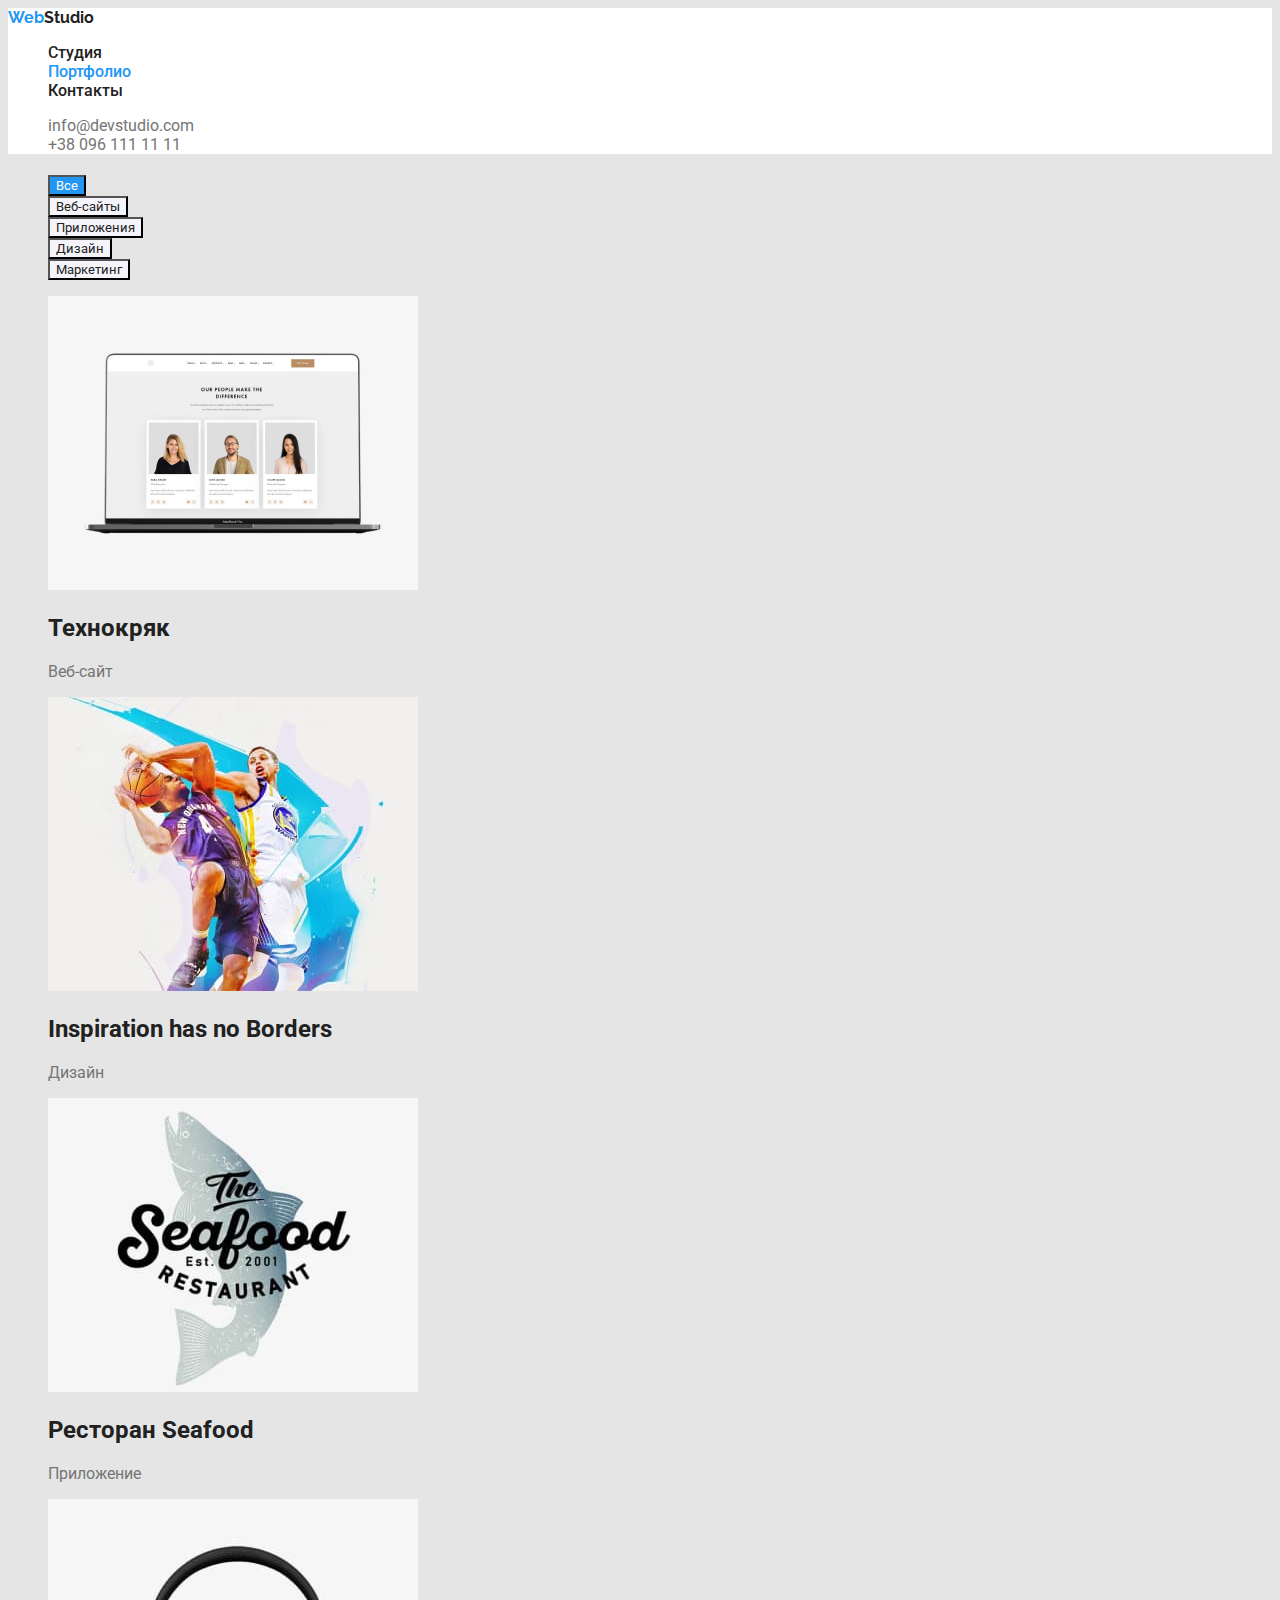
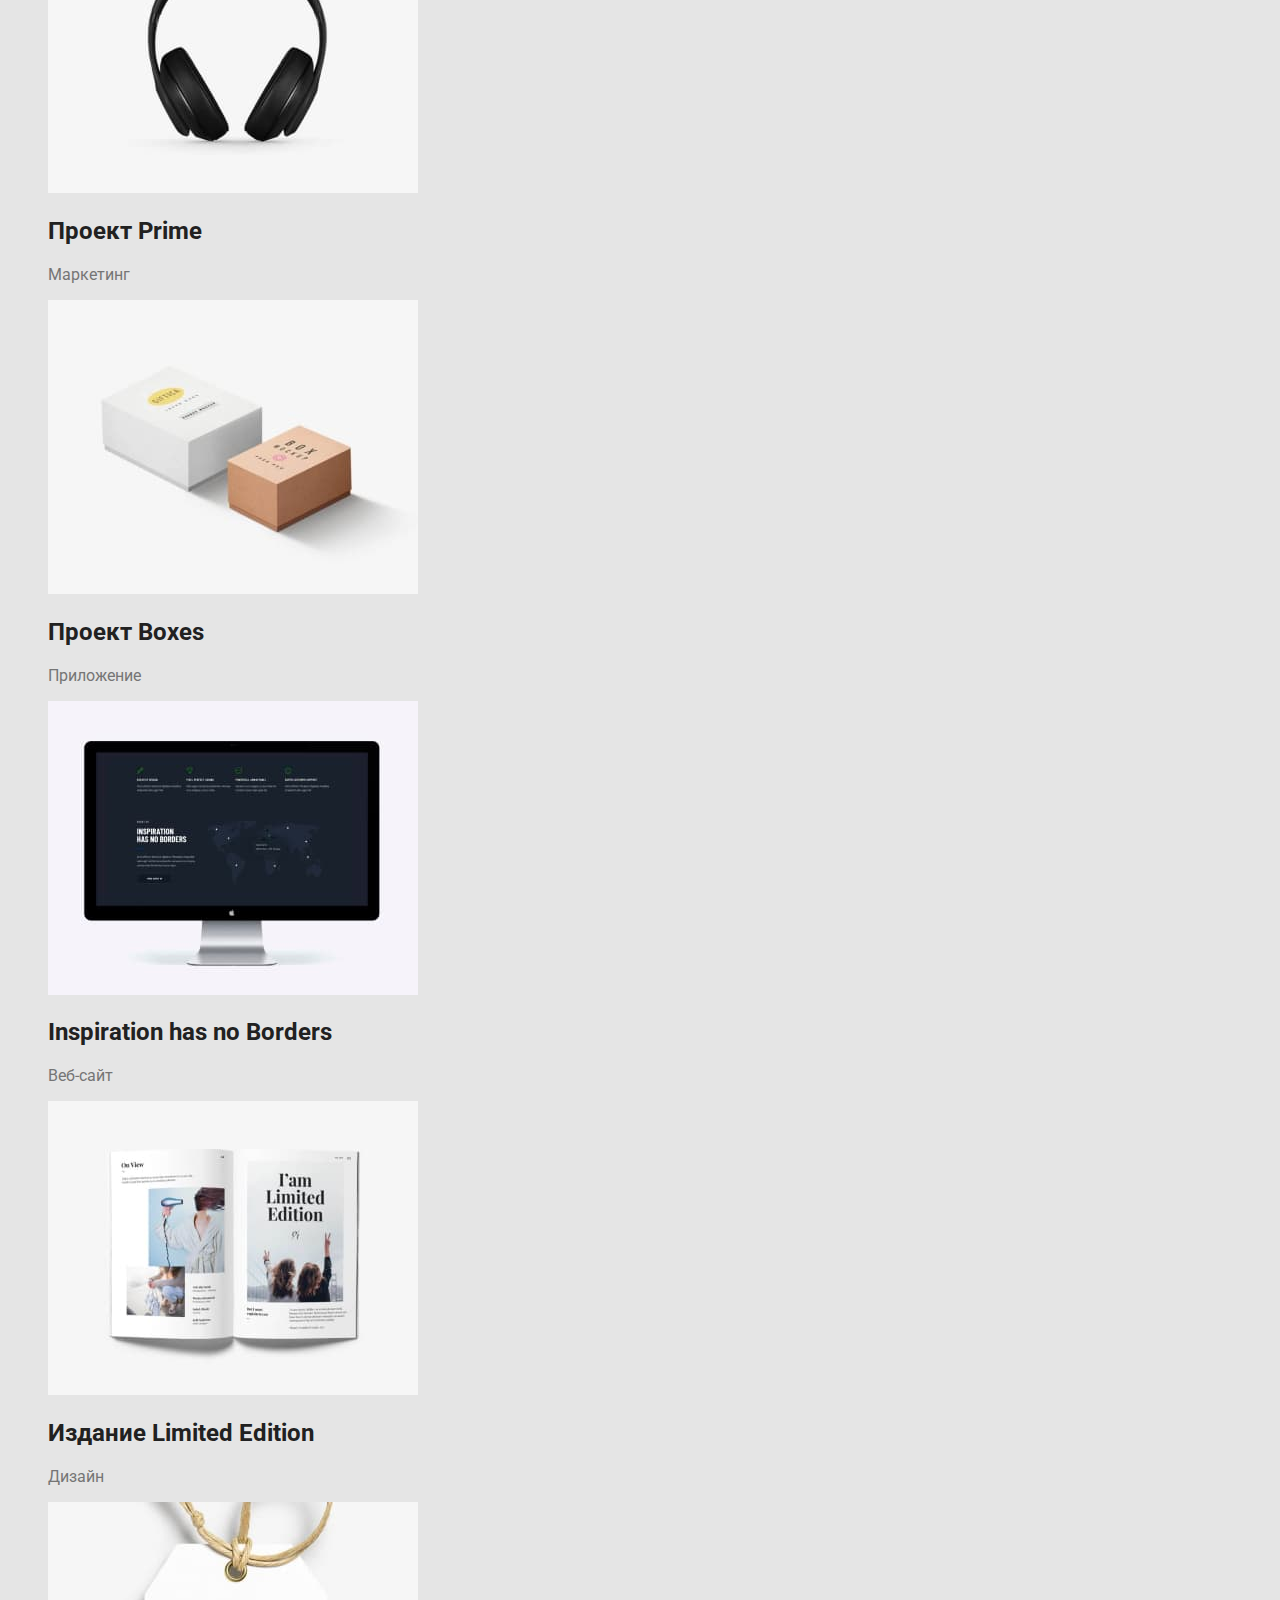
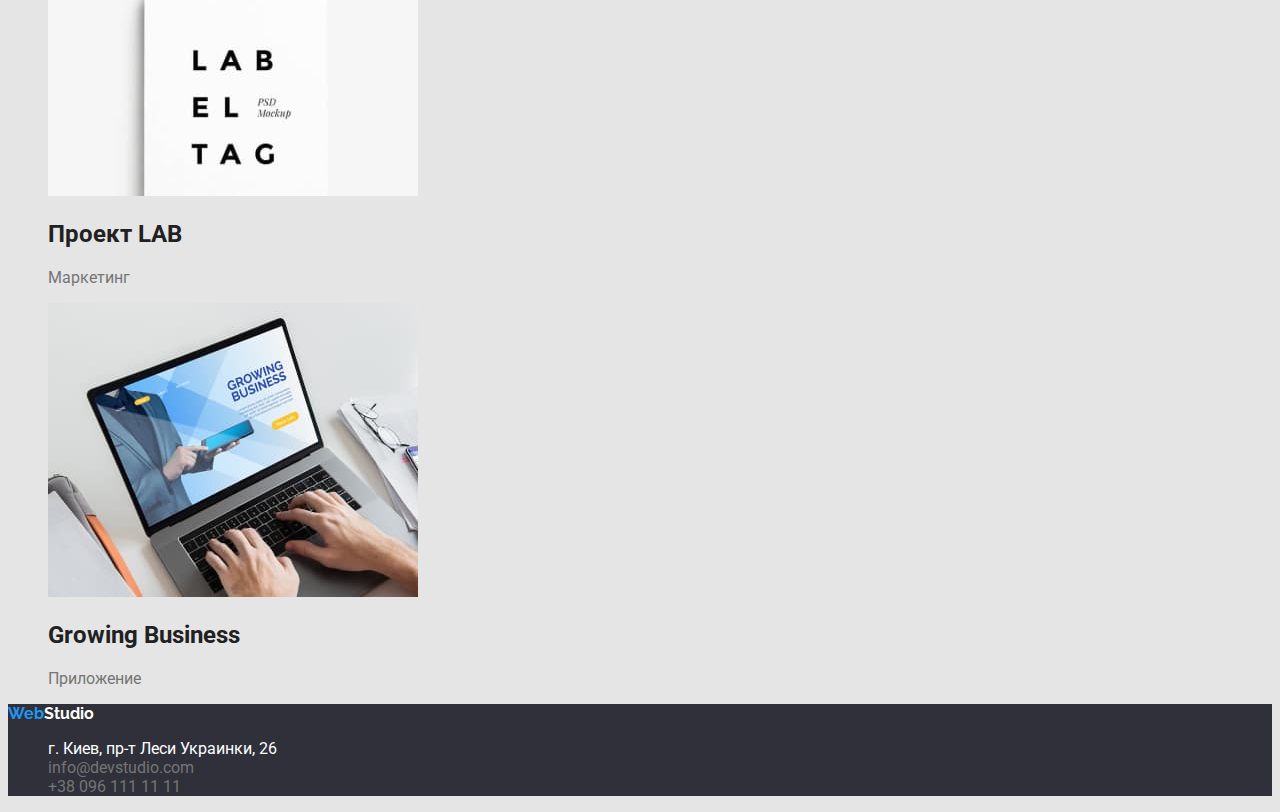
==== portfolio.html @ 007a630e "дз номер 2" ====
<!DOCTYPE html>
<html lang="en">
<head>
    <meta charset="UTF-8">
    <meta http-equiv="X-UA-Compatible" content="IE=edge">
    <meta name="viewport" content="width=device-width, initial-scale=1.0">
    <title>Document</title>
   
    <link href="https://fonts.googleapis.com/css2?family=Raleway:wght@700&family=Roboto:wght@400;500;700;900&display=swap"
     rel="stylesheet"
        />
    <link rel="stylesheet" href="css/styles.css"/>
</head>
<body>
    <header class="page-header">
        <nav>
            <a href="./index.html" class="logo"><span class="logo-one">Web</span><span class="logo-half">Studio</span>
            </a>
            <ul class="site-nav">
                <li> <a href="./index.html" class="link">Студия</a></li>
                <li><a href="" class="link current">Портфолио</a></li>
                <li><a href="" class="link">Контакты</a></li>
            </ul>
        </nav>
        
        <ul class="info">
            <li><a href="mailto:info@devstudio.com" class="link">info@devstudio.com</a></li>
            <li><a href="tel:+380961111111" class="link">+38 096 111 11 11</a></li>
        </ul>

    </header>

    <main>
        <section>
            <h1></h1>
        <ul>
            <li>
                <button type="button" class="button secondary current" >Все</button>
            </li>
            <li>
                <button type="button" class="button secondary">Веб-сайты</button>
            </li>
            <li>
                <button type="button" class="button secondary">Приложения</button>
            </li>
            <li>
                <button type="button" class="button secondary">Дизайн</button>
            </li>
            <li>
                <button type="button" class="button secondary">Маркетинг</button>
            </li>
        </ul>
        <ul class="work-list">
            <li>
                <img src="./images/tehnokryak.jpg" alt="ноутбук" width="370">
                <h2 class="wotk-list-title">Технокряк</h2>
                <p class="work-list-text">Веб-сайт</p>
            </li>
            <li>
                <img src="./images/poster.jpg" alt="постер" width="370">
                <h2 class="work-list-title">Inspiration has no Borders</h2>
                <p class="work-list-text">Дизайн</p>
            </li>
            <li>
                <img src="./images/seafood.jpg" alt="лого ресторана" width="370">
                <h2 class="work-list-title">Ресторан Seafood</h2>
                <p class="work-list-text">Приложение</p>
            </li>
            <li>
                <img src="./images/prime.jpg" alt="фото наушников" width="370">
                <h2 class="work-list-title">Проект Prime</h2>
                <p class="work-list-text">Маркетинг</p>
            </li>
            <li>
                <img src="./images/boxes.jpg" alt="коробочки" width="370">
                <h2 class="work-list-title">Проект Boxes</h2>
                <p class="work-list-text">Приложение</p>
            </li>
            <li>
                <img src="./images/inspiration.jpg" alt="компьютер" width="370">
                <h2 class="work-list-title">Inspiration has no Borders</h2>
                <p class="work-list-text">Веб-сайт</p>
            </li>
            <li>
                <img src="./images/limited.jpg" alt="книга" width="370">
                <h2 class="work-list-title">Издание Limited Edition</h2>
                <p class="work-list-text">Дизайн</p>
            </li>
            <li>
                <img src="./images/lab.jpg" alt="проект" width="370">
                <h2 class="work-list-title">Проект LAB</h2>
                <p class="work-list-text">Маркетинг</p>
            </li>
            <li>
                <img src="./images/growing.jpg" alt="печать на ноутбуке" width="370">
                <h2 class="work-list-title">Growing Business</h2>
                <p class="work-list-text">Приложение</p>
            </li>
        </ul>
        </section>

    </main>


    <footer class="portfolio-footer">
        <a href="./index.html" class="logo"><span class="logo-one">Web</span><span class="logo-footer">Studio</span>
        </a>
    <address>
        <ul class="adress">
            <li>г. Киев, пр-т Леси Украинки, 26</li>
            <li class="info"><a href="mailto:info@devstudio.com" class="link">info@devstudio.com</a></li>
            <li class="info"><a href="tel:+380961111111" class="link">+38 096 111 11 11</a></li>
        </ul>
    </address>
        </footer>



</body>
</html>
---- css/styles.css ----
:root {
  --primary-text-color: #757575;
  --title-text-color: #212121;
  --accent-color: #2196f3;
  --white-color: #ffffff;
}

body {
  background-color: #e5e5e5;
  color: var(--primary-text-color);
  text-decoration: none;

  font-family: Roboto, sans-serif;
  
}

ul {
  list-style: none;
}

.page-header {
  background-color: var(--white-color);
}

/* Logo */

.logo {
  text-decoration: none;
}

.logo-one {
  color: var(--accent-color);
  font-family: Raleway, cursive;
  font-weight: 700;
  Font size: 26px;
  Line height: 1.19;
  
}
.logo-half {
  color: var(--title-text-color);
  font-family: Raleway, cursive;
  font-weight: 700;
  Font size: 26px;
  Line height: 1.19;
  
}

.logo-footer{
  color: var(--white-color);
  font-family: Raleway, cursive;
  font-weight: 700;
  Font size: 26px
  Line height: 1.19
  
}





/* Site nav */


.site-nav .link {
  color: var(--title-text-color);
  font-family: Roboto;
  text-decoration: none;
  font-weight: 500;
  Font size: 14px;
  Line height: 1.14;
  
}


.site-nav .link:hover,
.site-nav .link:focus {
  color: var(--accent-color);
}

.site-nav .link.current {
  color: var(--accent-color);
}


.info .link {
  color: var(--title-text-color);
  text-decoration: none;
}

/* Info */

.info .link{
  color: var(--primary-text-color);
}

.info .link:focus,
.info .link:hover {
  color: var(--accent-color);
}

/* Hero */
.hero {
  background-color: #2f303a;
}

.hero-title {
  color: var(--white-color);
  text-align: center;
  font-weight: 900;
  font-size: 44px;
  line height: 1.36;
  
}

/* Button */

.button {
  color: var(--white-color);
  background-color: var(--accent-color);
  cursor: pointer;
  font-family: inherit;
  Font style: Bold
  Font size: 16px
  Line height: 1.87
}

.button.primary {
  background-color: var(--accent-color);
  color: var(--white-color);
  
}

.button.primary:hover,
.button.primary:focus {
  background-color: #188ce8;
  
}

.button.secondary {
  background-color: #f5f4fa;
  color: var(--title-text-color);
  cursor: pointer;
  font-family: inherit;
}

.button.secondary:hover,
.button.secondary:focus,
.button.secondary.current {
  background-color: var(--accent-color);
  color: var(--white-color);
}


/* Feature-list */

.feature {
  background-color: #E5E5E5;
  color: var(--title-text-color);
  text-align: left;
}

 .feature-list .title{
Font size: 14px;
Line height: 1.14;
Align: Left 
} 

.feature-list .text{
color: var(--primary-text-color);
Font size: 14px;
Line height: 1.7;
}

.caption, 
.comand .topic{
  color: var(--title-text-color);
  text-align: center;
  Font size: 36px;
Line height: 1.16
}



/* Work list portfolio */

.work-list{
  color: var(--title-text-color);
}

.work-list-title {
  color: var(--title-text-color);
  font-weight: 700;
  Font size: 18px;
  Line height: 2;
  Align: Left
}

.work-list-text {
  color: var(--primary-text-color);
  font-weight: 400;
  Font size: 16px;
  Line height: 1.8;
  Align: Left
}




/* Comand */

.comand {
  background-color: #f5f4fa;
  color: var(--title-text-color);
  
}

.topic-text, .text-comand{ 
  text-align: center;
}

.topic-text{
  color: var(--title-text-color);
  font-weight: 500;
  Font size: 16px;
  Line height: 1.18
}

.text-comand {
  color: var(--primary-text-color);
  font-weight: 400;
  Font size: 16px;
  Line height: 1.18;

}


/* Footer */

.page-footer {
  background-color: #2f303a;
  font-family: Roboto, sans-serif;
}

.portfolio-footer {
  background-color: #2f303a;
  font-family: Roboto, sans-serif;
}

.adress{
  color: var(--white-color);
  font-family: Roboto, sans-serif;
  font-style: normal;
  font-weight: 400;
  Font size: 14px;
Line height: 1.7;
Align: Left;
}
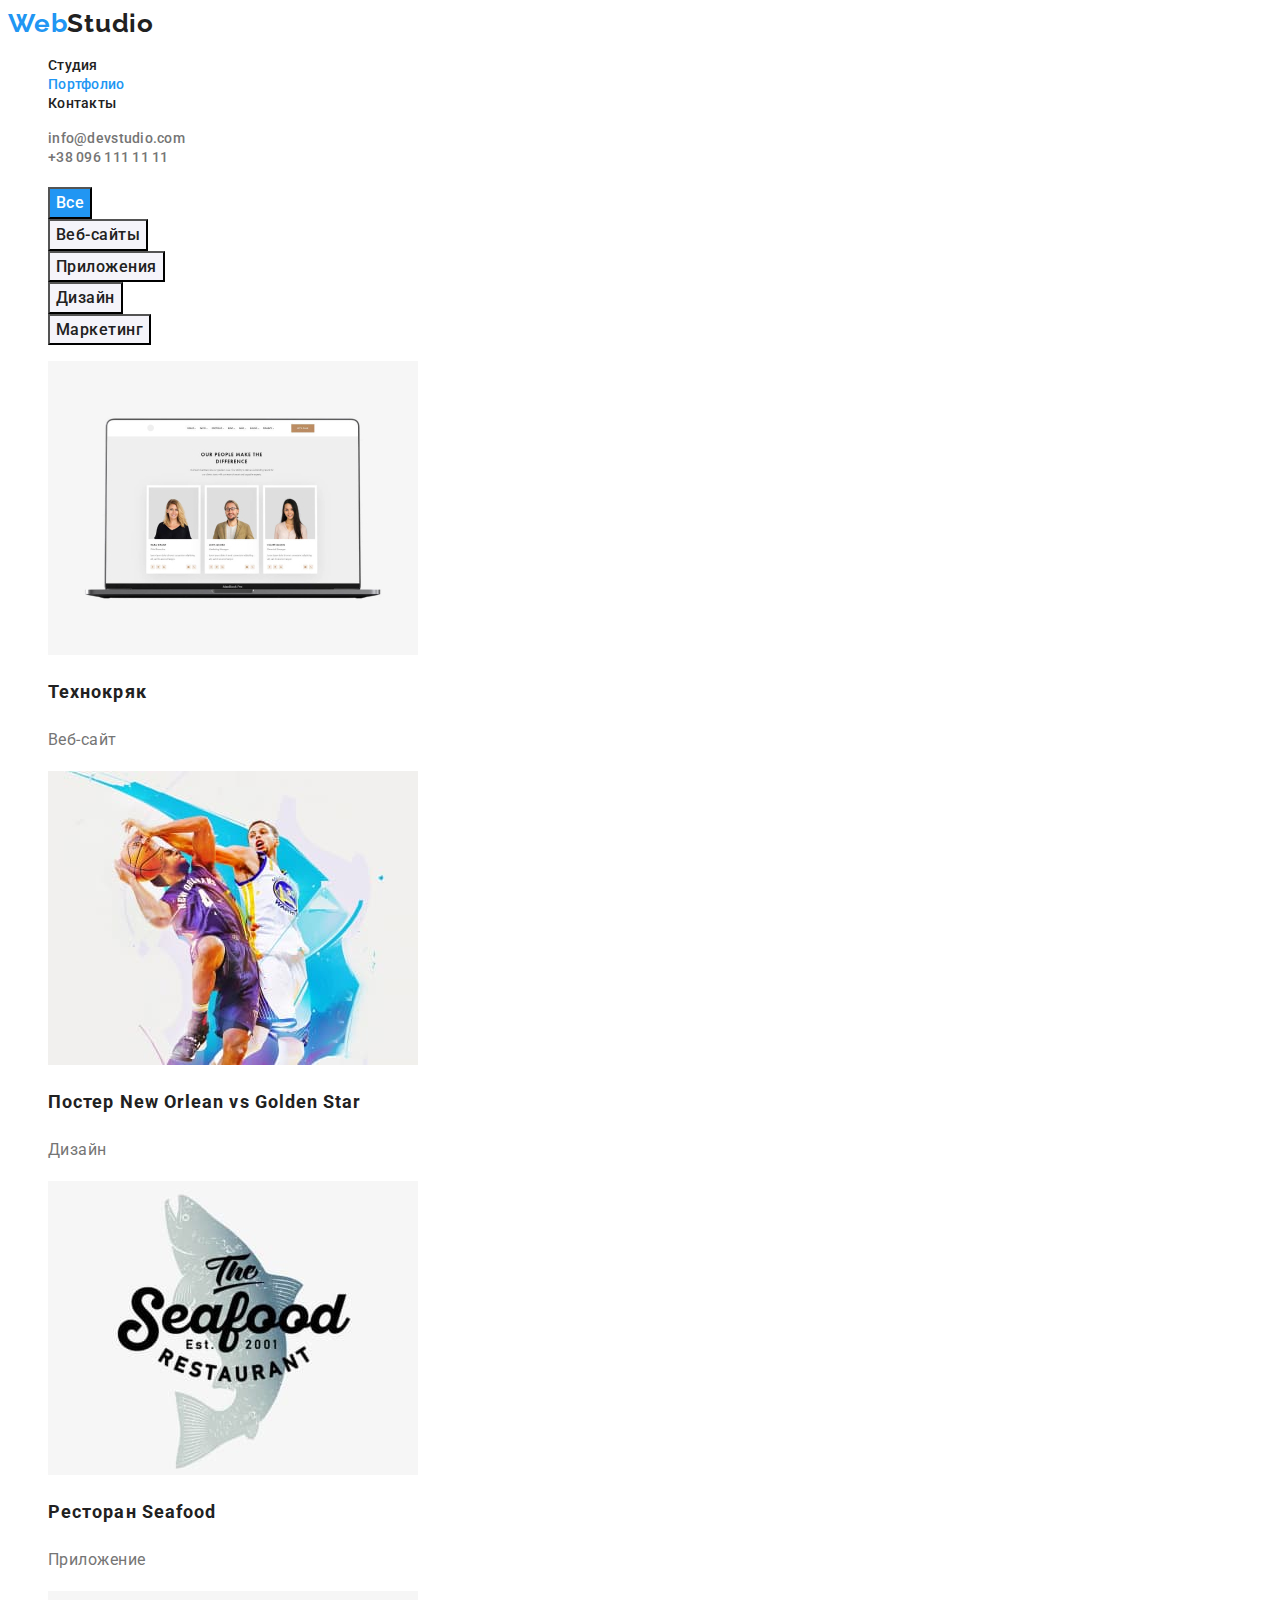
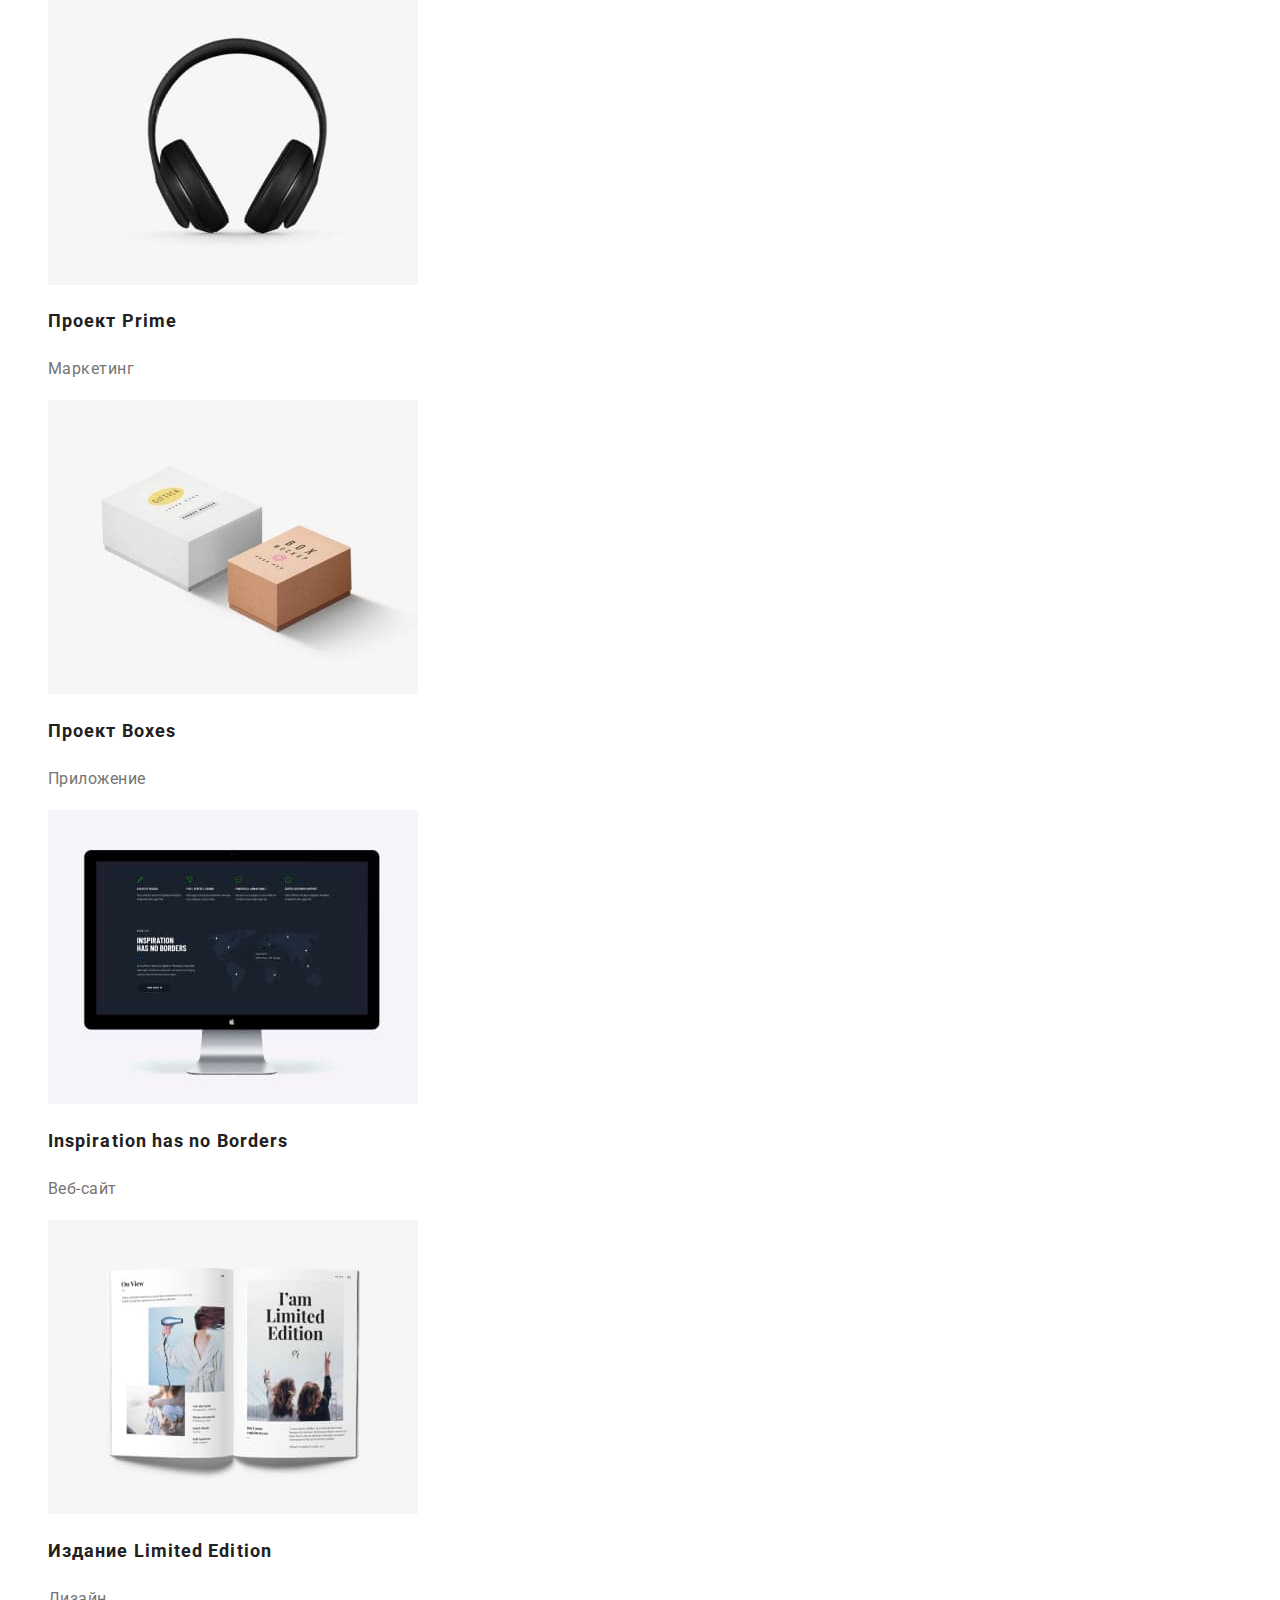
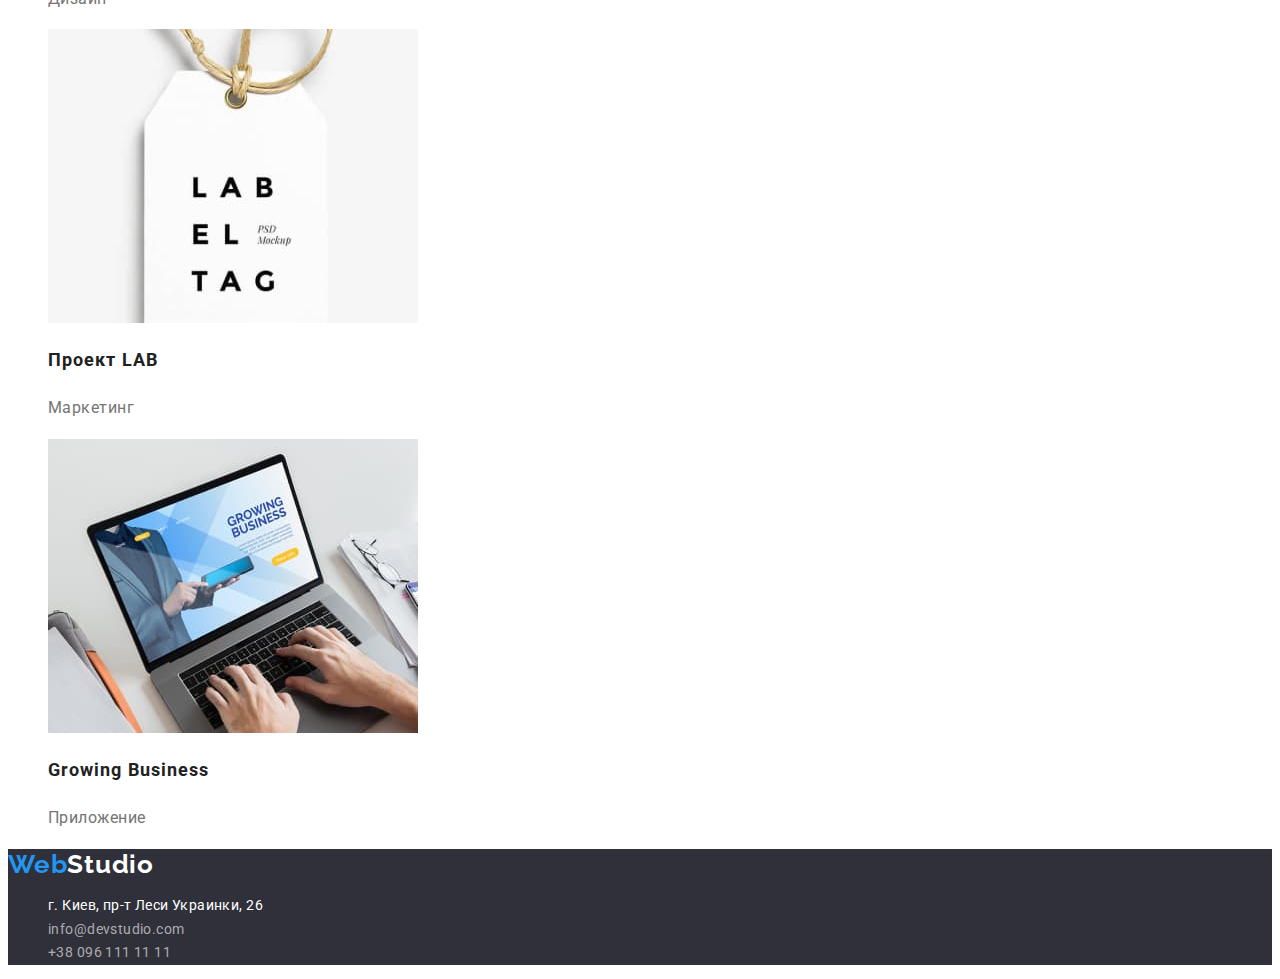
==== commit 7bd08b19: "Доработала дз 2" ====
--- a/portfolio.html
+++ b/portfolio.html
@@ -14,7 +14,7 @@
 <body>
     <header class="page-header">
         <nav>
-            <a href="./index.html" class="logo"><span class="logo-one">Web</span><span class="logo-half">Studio</span>
+            <a href="./index.html" class="logo"><span class="logo-first">Web</span><span class="logo-half">Studio</span>
             </a>
             <ul class="site-nav">
                 <li> <a href="./index.html" class="link">Студия</a></li>
@@ -52,49 +52,67 @@
         </ul>
         <ul class="work-list">
             <li>
+                <a class="work-list-link" href="">
                 <img src="./images/tehnokryak.jpg" alt="ноутбук" width="370">
-                <h2 class="wotk-list-title">Технокряк</h2>
+                <h2 class="work-list-title">Технокряк</h2>
                 <p class="work-list-text">Веб-сайт</p>
+                </a>
             </li>
             <li>
+                <a class="work-list-link" href="">
                 <img src="./images/poster.jpg" alt="постер" width="370">
-                <h2 class="work-list-title">Inspiration has no Borders</h2>
+                <h2 class="work-list-title">Постер New Orlean vs Golden Star</h2>
                 <p class="work-list-text">Дизайн</p>
+                </a>
             </li>
             <li>
+                <a class="work-list-link" href="">
                 <img src="./images/seafood.jpg" alt="лого ресторана" width="370">
                 <h2 class="work-list-title">Ресторан Seafood</h2>
                 <p class="work-list-text">Приложение</p>
+                </a>
             </li>
             <li>
+                <a  class="work-list-link"href="">
                 <img src="./images/prime.jpg" alt="фото наушников" width="370">
                 <h2 class="work-list-title">Проект Prime</h2>
                 <p class="work-list-text">Маркетинг</p>
+                </a>
             </li>
             <li>
+                <a class="work-list-link" href="">
                 <img src="./images/boxes.jpg" alt="коробочки" width="370">
                 <h2 class="work-list-title">Проект Boxes</h2>
                 <p class="work-list-text">Приложение</p>
+                </a>
             </li>
             <li>
+                <a class="work-list-link" href="">
                 <img src="./images/inspiration.jpg" alt="компьютер" width="370">
                 <h2 class="work-list-title">Inspiration has no Borders</h2>
                 <p class="work-list-text">Веб-сайт</p>
+                </a>
             </li>
             <li>
+                <a class="work-list-link" href="">
                 <img src="./images/limited.jpg" alt="книга" width="370">
                 <h2 class="work-list-title">Издание Limited Edition</h2>
                 <p class="work-list-text">Дизайн</p>
+                </a>
             </li>
             <li>
+                <a class="work-list-link" href="">
                 <img src="./images/lab.jpg" alt="проект" width="370">
                 <h2 class="work-list-title">Проект LAB</h2>
                 <p class="work-list-text">Маркетинг</p>
+                </a>
             </li>
             <li>
+                <a class="work-list-link" href="">
                 <img src="./images/growing.jpg" alt="печать на ноутбуке" width="370">
                 <h2 class="work-list-title">Growing Business</h2>
                 <p class="work-list-text">Приложение</p>
+                </a>
             </li>
         </ul>
         </section>
@@ -103,13 +121,13 @@
 
 
     <footer class="portfolio-footer">
-        <a href="./index.html" class="logo"><span class="logo-one">Web</span><span class="logo-footer">Studio</span>
+        <a href="./index.html" class="logo"><span class="logo-first">Web</span><span class="logo-footer">Studio</span>
         </a>
     <address>
         <ul class="adress">
             <li>г. Киев, пр-т Леси Украинки, 26</li>
-            <li class="info"><a href="mailto:info@devstudio.com" class="link">info@devstudio.com</a></li>
-            <li class="info"><a href="tel:+380961111111" class="link">+38 096 111 11 11</a></li>
+            <li ><a href="mailto:info@devstudio.com" class="link-foot">info@devstudio.com</a></li>
+            <li ><a href="tel:+380961111111" class="link-foot">+38 096 111 11 11</a></li>
         </ul>
     </address>
         </footer>
--- a/css/styles.css
+++ b/css/styles.css
@@ -6,12 +6,9 @@
 }
 
 body {
-  background-color: #e5e5e5;
-  color: var(--primary-text-color);
-  text-decoration: none;
-
+  color: var(--primary-text-color);
+  text-decoration: none;
   font-family: Roboto, sans-serif;
-  
 }
 
 ul {
@@ -25,52 +22,36 @@
 /* Logo */
 
 .logo {
-  text-decoration: none;
-}
-
-.logo-one {
-  color: var(--accent-color);
   font-family: Raleway, cursive;
-  font-weight: 700;
-  Font size: 26px;
-  Line height: 1.19;
-  
+  text-decoration: none;
+  letter-spacing: 0.03em;
+  font-weight: 700;
+  font-size: 26px;
+  line-height: 1.19;
+}
+
+.logo-first {
+  color: var(--accent-color);
 }
 .logo-half {
   color: var(--title-text-color);
-  font-family: Raleway, cursive;
-  font-weight: 700;
-  Font size: 26px;
-  Line height: 1.19;
-  
-}
-
-.logo-footer{
-  color: var(--white-color);
-  font-family: Raleway, cursive;
-  font-weight: 700;
-  Font size: 26px
-  Line height: 1.19
-  
-}
-
-
-
-
+}
+
+.logo-footer {
+  color: var(--white-color);
+}
 
 /* Site nav */
 
-
 .site-nav .link {
   color: var(--title-text-color);
-  font-family: Roboto;
-  text-decoration: none;
-  font-weight: 500;
-  Font size: 14px;
-  Line height: 1.14;
-  
-}
-
+  font-family: Roboto, sans-serif;
+  text-decoration: none;
+  font-weight: 500;
+  font-size: 14px;
+  line-height: 1.14;
+  letter-spacing: 0.02em;
+}
 
 .site-nav .link:hover,
 .site-nav .link:focus {
@@ -81,7 +62,6 @@
   color: var(--accent-color);
 }
 
-
 .info .link {
   color: var(--title-text-color);
   text-decoration: none;
@@ -89,8 +69,13 @@
 
 /* Info */
 
-.info .link{
-  color: var(--primary-text-color);
+.info .link {
+  color: var(--primary-text-color);
+  font-size: 14px;
+  font-weight: 500;
+  line-height: 1.14;
+  text-align: left;
+  letter-spacing: 0.02em;
 }
 
 .info .link:focus,
@@ -108,8 +93,8 @@
   text-align: center;
   font-weight: 900;
   font-size: 44px;
-  line height: 1.36;
-  
+  line-height: 1.36;
+  letter-spacing: 0.06em;
 }
 
 /* Button */
@@ -119,28 +104,30 @@
   background-color: var(--accent-color);
   cursor: pointer;
   font-family: inherit;
-  Font style: Bold
-  Font size: 16px
-  Line height: 1.87
+  font-weight: 700;
+  font-size: 16px;
+  line-height: 1.87;
 }
 
 .button.primary {
   background-color: var(--accent-color);
   color: var(--white-color);
-  
+  letter-spacing: 0.06em;
 }
 
 .button.primary:hover,
 .button.primary:focus {
   background-color: #188ce8;
-  
 }
 
 .button.secondary {
   background-color: #f5f4fa;
   color: var(--title-text-color);
+  font-weight: 500;
+  line-height: 1.6;
   cursor: pointer;
   font-family: inherit;
+  letter-spacing: 0.03em;
 }
 
 .button.secondary:hover,
@@ -150,108 +137,121 @@
   color: var(--white-color);
 }
 
-
 /* Feature-list */
 
 .feature {
-  background-color: #E5E5E5;
+  background-color: white;
   color: var(--title-text-color);
   text-align: left;
 }
 
- .feature-list .title{
-Font size: 14px;
-Line height: 1.14;
-Align: Left 
-} 
-
-.feature-list .text{
-color: var(--primary-text-color);
-Font size: 14px;
-Line height: 1.7;
-}
-
-.caption, 
-.comand .topic{
+.feature-list .title {
+  color: var(--title-text-color);
+  font-size: 14px;
+  font-weight: 700;
+  line-height: 1.14;
+  letter-spacing: 0.03em;
+}
+
+.feature-list .text {
+  color: var(--primary-text-color);
+  font-size: 14px;
+  font-weight: 400;
+  line-height: 1.7;
+  letter-spacing: 0.03em;
+}
+
+.caption,
+.comand .topic {
   color: var(--title-text-color);
   text-align: center;
-  Font size: 36px;
-Line height: 1.16
-}
-
-
+  font-size: 36px;
+  line-height: 1.16;
+  font-weight: 700;
+  letter-spacing: 0.03em;
+}
 
 /* Work list portfolio */
 
-.work-list{
-  color: var(--title-text-color);
+.work-list {
+  color: var(--title-text-color);
+}
+
+.work-list-link {
+  text-decoration: none;
 }
 
 .work-list-title {
   color: var(--title-text-color);
   font-weight: 700;
-  Font size: 18px;
-  Line height: 2;
-  Align: Left
+  font-size: 18px;
+  line-height: 2;
+  letter-spacing: 0.06em;
 }
 
 .work-list-text {
   color: var(--primary-text-color);
   font-weight: 400;
-  Font size: 16px;
-  Line height: 1.8;
-  Align: Left
-}
-
-
-
+  font-size: 16px;
+  line-height: 1.8;
+  letter-spacing: 0.03em;
+}
 
 /* Comand */
 
 .comand {
   background-color: #f5f4fa;
   color: var(--title-text-color);
-  
-}
-
-.topic-text, .text-comand{ 
+}
+
+.topic-text,
+.text-comand {
   text-align: center;
 }
 
-.topic-text{
-  color: var(--title-text-color);
-  font-weight: 500;
-  Font size: 16px;
-  Line height: 1.18
+.topic-text {
+  color: var(--title-text-color);
+  font-weight: 500;
+  font-size: 16px;
+  line-height: 1.18;
 }
 
 .text-comand {
   color: var(--primary-text-color);
   font-weight: 400;
-  Font size: 16px;
-  Line height: 1.18;
-
-}
-
+  font-size: 16px;
+  line-height: 1.18;
+  letter-spacing: 0.03em;
+}
 
 /* Footer */
 
 .page-footer {
   background-color: #2f303a;
-  font-family: Roboto, sans-serif;
+  font-family: inherit;
 }
 
 .portfolio-footer {
   background-color: #2f303a;
-  font-family: Roboto, sans-serif;
-}
-
-.adress{
+  font-family: inherit;
+}
+
+.adress {
   color: var(--white-color);
   font-family: Roboto, sans-serif;
   font-style: normal;
   font-weight: 400;
-  Font size: 14px;
-Line height: 1.7;
-Align: Left;
-}
+  font-size: 14px;
+  line-height: 1.7;
+  letter-spacing: 0.03em;
+}
+
+.adress .link-foot {
+  text-decoration: none;
+  color: rgba(255, 255, 255, 0.6);
+}
+
+.adress .link-foot:focus,
+.adress .link-foot:hover {
+  color: var(--white-color);
+}
